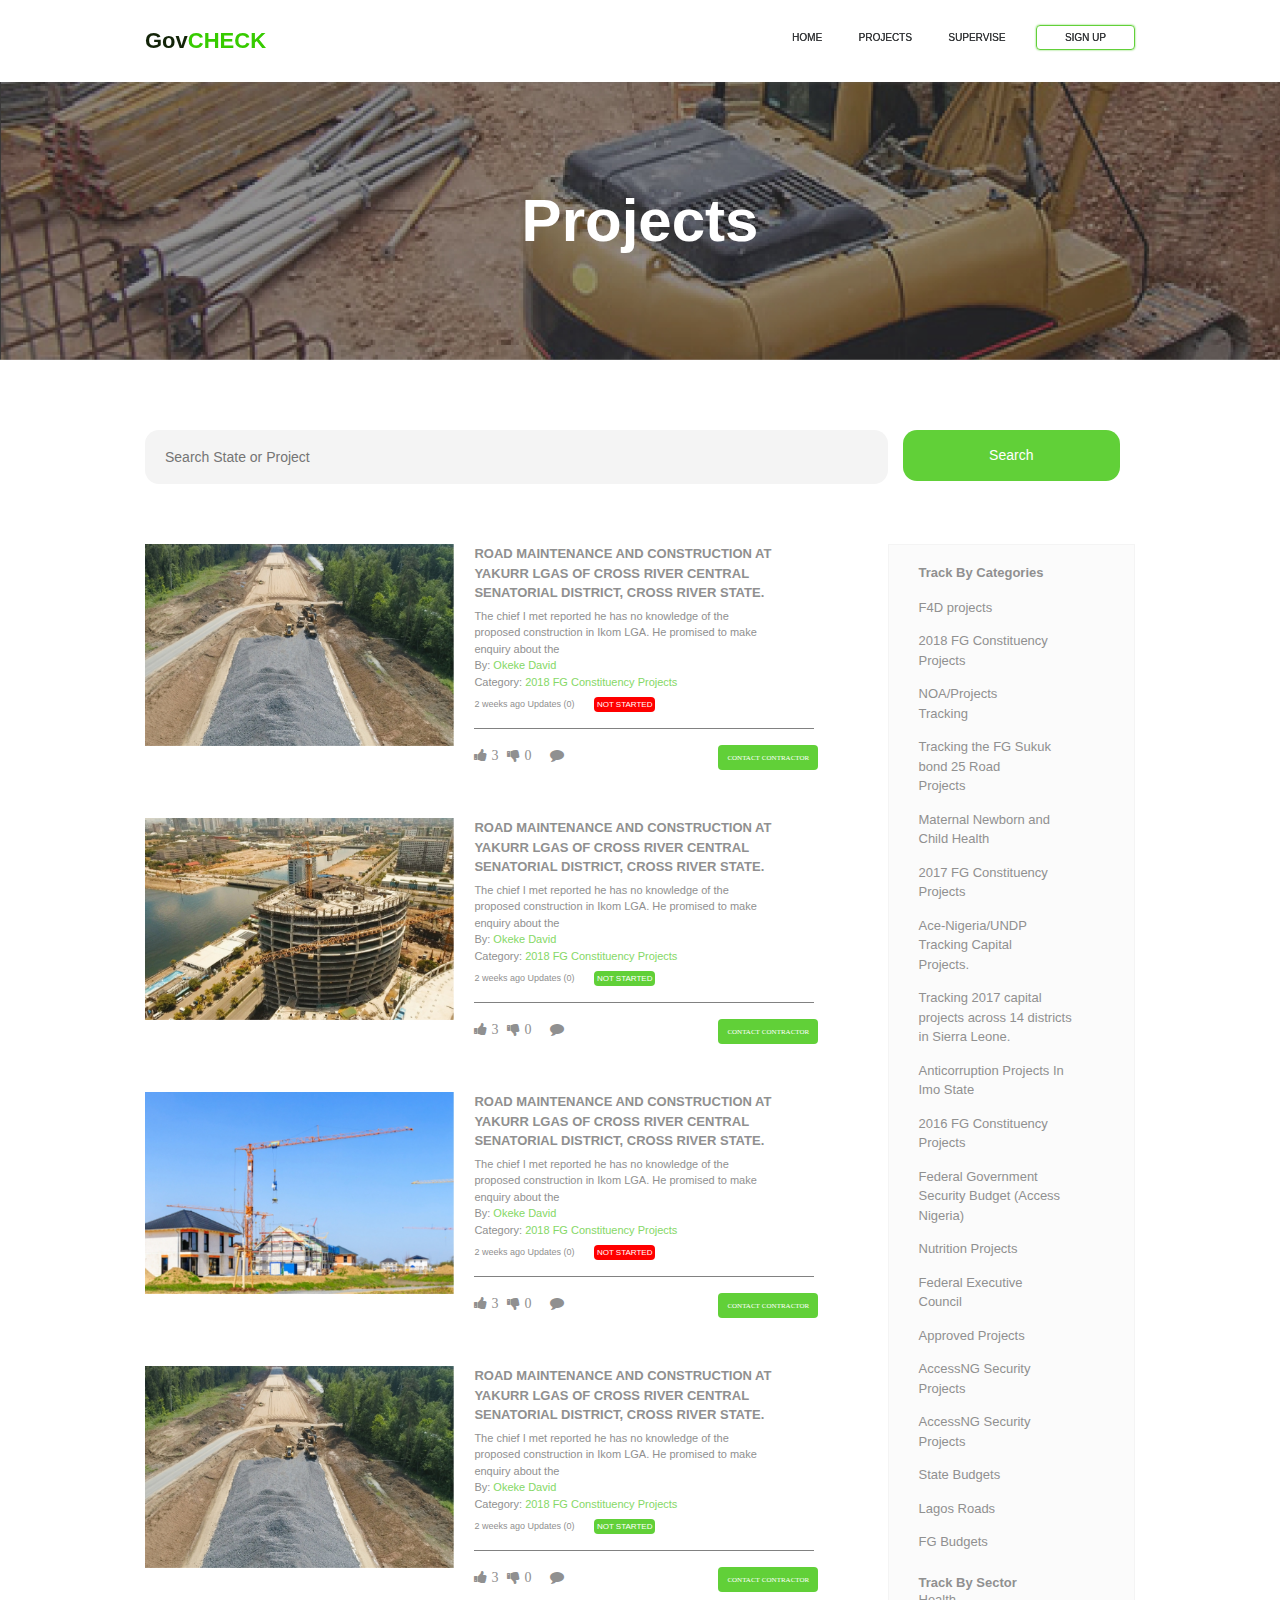
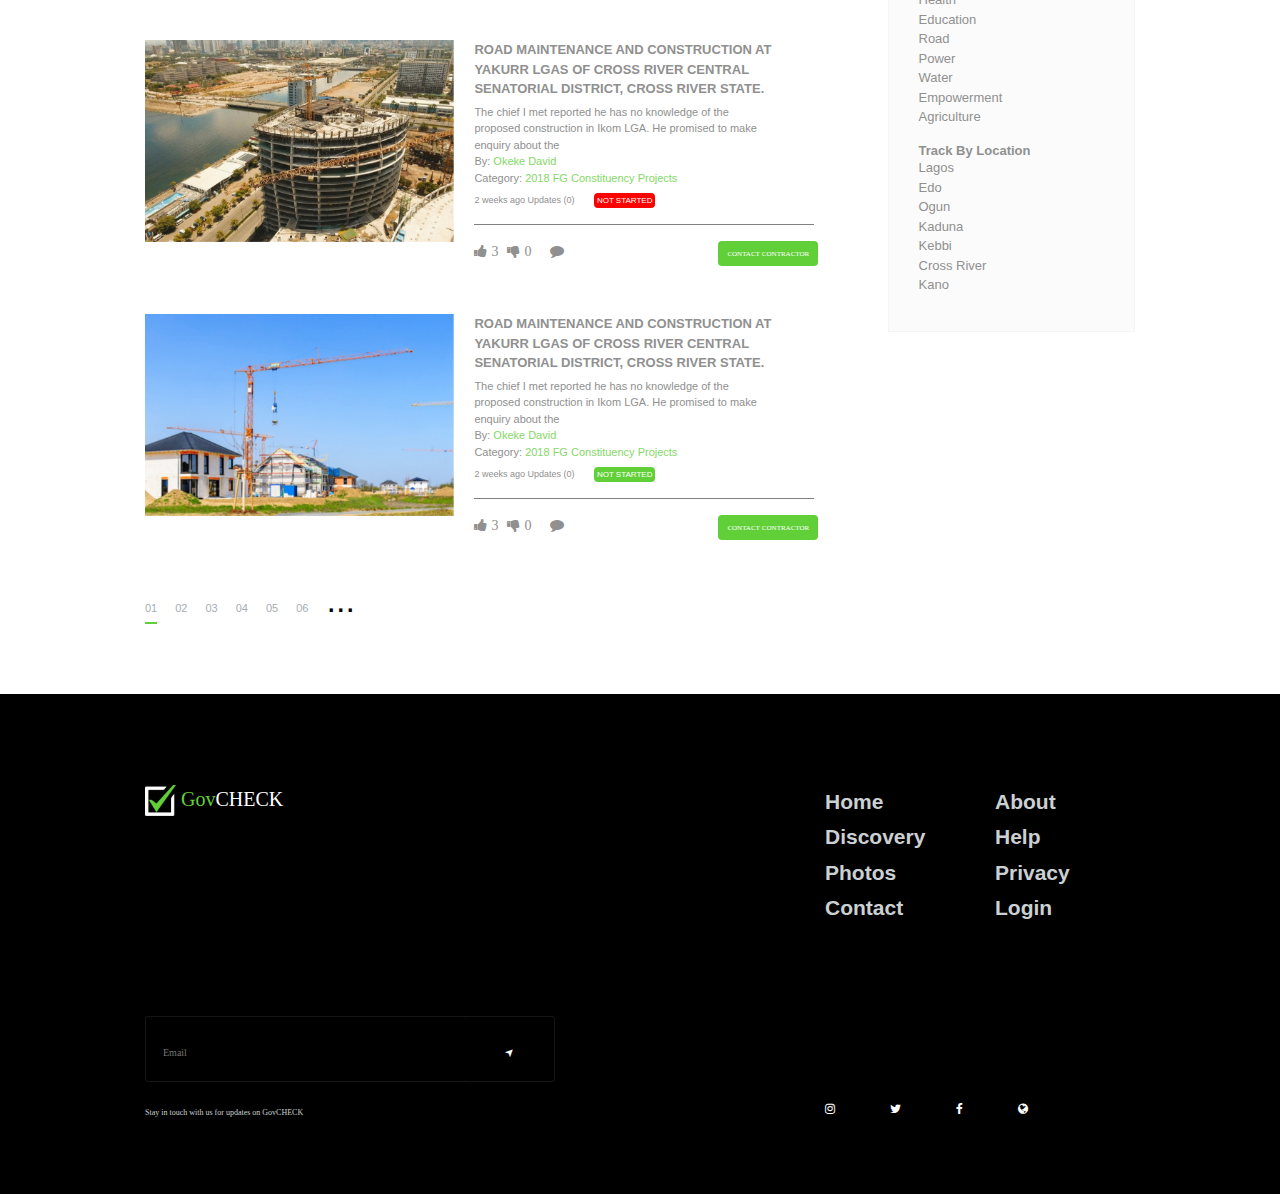
==== project.html @ aa66853d "project_page" ====
<!DOCTYPE html>
<html lang="en">
    <head>
        <meta charset="UTF-8">
        <meta name="viewport" content="width=device-width, initial-scale=1.0">
        <meta http-eqvi="X-UA-Compatible" content="ie-edge">
        <title>GovCheck</title>

        <!-- LINKS -->
        <link rel="stylesheet" href="libraries/css/bootstrap.min.css">
        <script rel="stylesheet" src="libraries/js/bootstrap.min.js "></script>
        <script rel="stylesheet" src="libraries/js/bootstrap.bundle.min.js"></script>
        <script rel="stylesheet" src="libraries/jquery-3.4.1.min.js"></script>
        <script rel="stylesheet" src="libraries/jquery-ui.min.js"></script>
        <!-- // -->

        <!-- CUSTOM LINKS -->
        <link rel="stylesheet" href="css/main.css" type="text/css" >
        <link rel="stylesheet" href="css/project.css" type="text/css" >
        <script rel="stylesheet" src="js/main.js" type="text/javascript"></script>
        <!-- // -->

        <!-- FONT AWESOME -->
        <link rel="stylesheet" href="https://stackpath.bootstrapcdn.com/font-awesome/4.7.0/css/font-awesome.min.css">
        <!-- // -->
    </head>
    <body>
        <!-- nav bar -->
        <div class="navigation_bar">
            <div class="brand_name p_brand_name">Gov<span class="brandname_span">CHECK</span></a></div>

            <!-- mobile close/open bar -->
            <div class="menu-bar">
                <span class="bar1"></span>
                <span class="bar2"></span>
                <span class="bar3"></span>
            </div>
            <div class="close-bar">
                <span style="font-weight: 100;">&times;</span>
            </div>
            <!--end mobile close/open bar -->

            <div class="navigation_links _openMobileLink">
                <a href="index.html" class="home">Home</a>
                <a href="project.html">Projects</a>
                <a href="#">Supervise</a>
                <a href="#" id="project_sign_up">Sign up</a>
            </div>
        </div>
        <!-- end nav bar -->

        <!-- project jumbotron -->
        <div class="project_jumbotron">
            <div class="project_header_banner">
                <h1 class="project_heading">Projects</h1>
            </div>
        </div>
        <!-- end project jumbotron -->

        <!-- project main section -->
        <div class="project_main">
            <div class="row m-0">
                <div class="col-12 md m-0 p-0">
                    <div class="search_form">
                        <form class="row m-0" action="#" method="POST">
                            <div class="col-9 p-0">
                                <input class="pm_input" type="text" name="search" placeholder="Search State or Project">
                            </div>
                            <div class="col-3">
                                <button class="pm_button" type="submit" name="submit">Search</button>
                            </div>
                        </form>
                    </div>
                </div>
            </div>

            <!-- project sections -->
            <div class="row m-0">
                <div class="col-xl-9 m-0 p-0">
                    <div class="detail_container">
                        <div class="row m-0">
                            <div class="col-xl-5 col-md-5 m-0 p-0 img_container">
                                <img class="pdc_image" src="images/d_image_1.jpg" alt="project_image">
                            </div>
                            <div class="col-xl-7 col-md-7 img_details">
                                <p class="pd_heading">ROAD MAINTENANCE AND CONSTRUCTION AT YAKURR LGAS OF CROSS RIVER CENTRAL SENATORIAL DISTRICT, CROSS RIVER STATE.</p>
                                <p class="pd_small mb-0">The chief I met reported he has no knowledge of the proposed construction in Ikom LGA. He promised to make enquiry about the</p>
                                <p class="pd_small mb-0">By: <span style="color: #85D866;">Okeke David</span></p>
                                <p class="pd_small mb-0">Category: <span style="color: #85D866;">2018 FG Constituency Projects</span></p>
                                <small class="pd_smaller m-0">2 weeks ago Updates (0)</small>
                                <span class="pd_button pd_button_red pd_smaller">NOT STARTED</span>
                                <div class="pd_cal">
                                    <hr class="pd_cal_line"/>
                                    <span class="fa fa-thumbs-up pd_smaller"> 3</sapn>
                                    <span class="fa fa-thumbs-down pd_smaller"> 0</span>
                                    <span class="fa fa-comment pd_smaller"></span>
                                    <button class="pd_cal_button">CONTACT CONTRACTOR</button>
                                </div>
                            </div>
                        </div>

                       <div class="row m-0 mt-5">
                            <div class="col-xl-5 col-md-5 m-0 p-0 img_container">
                                <img class="pdc_image" src="images/d_image_2.jpg" alt="project_image">
                            </div>
                            <div class="col-xl-7 col-md-7 img_details">
                                <p class="pd_heading">ROAD MAINTENANCE AND CONSTRUCTION AT YAKURR LGAS OF CROSS RIVER CENTRAL SENATORIAL DISTRICT, CROSS RIVER STATE.</p>
                                <p class="pd_small mb-0">The chief I met reported he has no knowledge of the proposed construction in Ikom LGA. He promised to make enquiry about the</p>
                                <p class="pd_small mb-0">By: <span style="color: #85D866;">Okeke David</span></p>
                                <p class="pd_small mb-0">Category: <span style="color: #85D866;">2018 FG Constituency Projects</span></p>
                                <small class="pd_smaller m-0">2 weeks ago Updates (0)</small>
                                <span class="pd_button pd_button_green pd_smaller">NOT STARTED</span>
                                <div class="pd_cal">
                                    <hr class="pd_cal_line"/>
                                    <span class="fa fa-thumbs-up pd_smaller"> 3</sapn>
                                    <span class="fa fa-thumbs-down pd_smaller"> 0</span>
                                    <span class="fa fa-comment pd_smaller"></span>
                                    <button class="pd_cal_button">CONTACT CONTRACTOR</button>
                                </div>
                            </div>
                        </div>

                        <div class="row m-0 mt-5">
                            <div class="col-xl-5 col-md-5 m-0 p-0 img_container">
                                <img class="pdc_image" src="images/d_image_3.jpg" alt="project_image">
                            </div>
                            <div class="col-xl-7 col-md-7 img_details">
                                <p class="pd_heading">ROAD MAINTENANCE AND CONSTRUCTION AT YAKURR LGAS OF CROSS RIVER CENTRAL SENATORIAL DISTRICT, CROSS RIVER STATE.</p>
                                <p class="pd_small mb-0">The chief I met reported he has no knowledge of the proposed construction in Ikom LGA. He promised to make enquiry about the</p>
                                <p class="pd_small mb-0">By: <span style="color: #85D866;">Okeke David</span></p>
                                <p class="pd_small mb-0">Category: <span style="color: #85D866;">2018 FG Constituency Projects</span></p>
                                <small class="pd_smaller m-0">2 weeks ago Updates (0)</small>
                                <span class="pd_button pd_button_red pd_smaller">NOT STARTED</span>
                                <div class="pd_cal">
                                    <hr class="pd_cal_line"/>
                                    <span class="fa fa-thumbs-up pd_smaller"> 3</sapn>
                                    <span class="fa fa-thumbs-down pd_smaller"> 0</span>
                                    <span class="fa fa-comment pd_smaller"></span>
                                    <button class="pd_cal_button">CONTACT CONTRACTOR</button>
                                </div>
                            </div>
                        </div>

                          <div class="row m-0 mt-5">
                            <div class="col-xl-5 col-md-5 m-0 p-0 img_container">
                                <img class="pdc_image" src="images/d_image_1.jpg" alt="project_image">
                            </div>
                            <div class="col-xl-7 col-md-7 img_details">
                                <p class="pd_heading">ROAD MAINTENANCE AND CONSTRUCTION AT YAKURR LGAS OF CROSS RIVER CENTRAL SENATORIAL DISTRICT, CROSS RIVER STATE.</p>
                                <p class="pd_small mb-0">The chief I met reported he has no knowledge of the proposed construction in Ikom LGA. He promised to make enquiry about the</p>
                                <p class="pd_small mb-0">By: <span style="color: #85D866;">Okeke David</span></p>
                                <p class="pd_small mb-0">Category: <span style="color: #85D866;">2018 FG Constituency Projects</span></p>
                                <small class="pd_smaller m-0">2 weeks ago Updates (0)</small>
                                <span class="pd_button pd_button_green pd_smaller">NOT STARTED</span>
                                <div class="pd_cal">
                                    <hr class="pd_cal_line"/>
                                    <span class="fa fa-thumbs-up pd_smaller"> 3</sapn>
                                    <span class="fa fa-thumbs-down pd_smaller"> 0</span>
                                    <span class="fa fa-comment pd_smaller"></span>
                                    <button class="pd_cal_button">CONTACT CONTRACTOR</button>
                                </div>
                            </div>
                        </div>

                        <div class="row m-0 mt-5">
                            <div class="col-xl-5 col-md-5 m-0 p-0 img_container">
                                <img class="pdc_image" src="images/d_image_2.jpg" alt="project_image">
                            </div>
                            <div class="col-xl-7 col-md-7 img_details">
                                <p class="pd_heading">ROAD MAINTENANCE AND CONSTRUCTION AT YAKURR LGAS OF CROSS RIVER CENTRAL SENATORIAL DISTRICT, CROSS RIVER STATE.</p>
                                <p class="pd_small mb-0">The chief I met reported he has no knowledge of the proposed construction in Ikom LGA. He promised to make enquiry about the</p>
                                <p class="pd_small mb-0">By: <span style="color: #85D866;">Okeke David</span></p>
                                <p class="pd_small mb-0">Category: <span style="color: #85D866;">2018 FG Constituency Projects</span></p>
                                <small class="pd_smaller m-0">2 weeks ago Updates (0)</small>
                                <span class="pd_button pd_button_red pd_smaller">NOT STARTED</span>
                                <div class="pd_cal">
                                    <hr class="pd_cal_line"/>
                                    <span class="fa fa-thumbs-up pd_smaller"> 3</sapn>
                                    <span class="fa fa-thumbs-down pd_smaller"> 0</span>
                                    <span class="fa fa-comment pd_smaller"></span>
                                    <button class="pd_cal_button">CONTACT CONTRACTOR</button>
                                </div>
                            </div>
                        </div>
                        
                        <div class="row m-0 mt-5">
                            <div class="col-xl-5 col-md-5 m-0 p-0 img_container">
                                <img class="pdc_image" src="images/d_image_3.jpg" alt="project_image">
                            </div>
                            <div class="col-xl-7 col-md-7 img_details">
                                <p class="pd_heading">ROAD MAINTENANCE AND CONSTRUCTION AT YAKURR LGAS OF CROSS RIVER CENTRAL SENATORIAL DISTRICT, CROSS RIVER STATE.</p>
                                <p class="pd_small mb-0">The chief I met reported he has no knowledge of the proposed construction in Ikom LGA. He promised to make enquiry about the</p>
                                <p class="pd_small mb-0">By: <span style="color: #85D866;">Okeke David</span></p>
                                <p class="pd_small mb-0">Category: <span style="color: #85D866;">2018 FG Constituency Projects</span></p>
                                <small class="pd_smaller m-0">2 weeks ago Updates (0)</small>
                                <span class="pd_button pd_button_green pd_smaller">NOT STARTED</span>
                                <div class="pd_cal">
                                    <hr class="pd_cal_line"/>
                                    <span class="fa fa-thumbs-up pd_smaller"> 3</sapn>
                                    <span class="fa fa-thumbs-down pd_smaller"> 0</span>
                                    <span class="fa fa-comment pd_smaller"></span>
                                    <button class="pd_cal_button">CONTACT CONTRACTOR</button>
                                </div>
                             </div>
                        </div>
                    </div>
                </div>
                <div class="col-xl-3 m-0 p-0">
                    <div class="search_categories">
                        <ul class="list_categories_1"><h4>Track By Categories</h4>
                            <li class="list_items"><a href="#" class="list_items">F4D projects</a></li>
                            <li class="list_items"><a href="#" class="list_items">2018 FG Constituency Projects</a></li>
                            <li class="list_items"><a href="#" class="list_items">NOA/Projects Tracking</a></li>
                            <li class="list_items"><a href="#" class="list_items">Tracking the FG Sukuk bond 25 Road Projects</a></li>
                            <li class="list_items"><a href="#" class="list_items">Maternal Newborn and Child Health</a></li>
                            <li class="list_items"><a href="#" class="list_items">2017 FG Constituency Projects</a></li>
                            <li class="list_items"><a href="#" class="list_items">Ace-Nigeria/UNDP Tracking Capital Projects.</a></li>
                            <li class="list_items"><a href="#" class="list_items">Tracking 2017 capital projects across 14 districts in Sierra Leone.</a></li>
                            <li class="list_items"><a href="#" class="list_items">Anticorruption Projects In Imo State</a></li>
                            <li class="list_items"><a href="#" class="list_items">2016 FG Constituency Projects</a></li>
                            <li class="list_items"><a href="#" class="list_items">Federal Government Security Budget (Access Nigeria)</a></li>
                            <li class="list_items"><a href="#" class="list_items">Nutrition Projects</a></li>
                            <li class="list_items"><a href="#" class="list_items">Federal Executive Council</a></li>
                            <li class="list_items"><a href="#" class="list_items">Approved Projects</a></li>
                            <li class="list_items"><a href="#" class="list_items">AccessNG Security Projects</a></li>
                            <li class="list_items"><a href="#" class="list_items">AccessNG Security Projects</a></li>
                            <li class="list_items"><a href="#" class="list_items">State Budgets</a></li>
                            <li class="list_items"><a href="#" class="list_items">Lagos Roads</a></li>
                            <li class="list_items"><a href="#" class="list_items">FG Budgets</a></li>
                        </ul>
                        <ul class="list_categories_2">
                            <h4>Track By Sector</h4>
                            <li class="list_items mt-0 py-0"><a href="#" class="list_items">Health</a></li>
                            <li class="list_items mt-0 py-0"><a href="#" class="list_items">Education</a></li>
                            <li class="list_items mt-0 py-0"><a href="#" class="list_items">Road</a></li>
                            <li class="list_items mt-0 py-0"><a href="#" class="list_items">Power</a></li>
                            <li class="list_items mt-0 py-0"><a href="#" class="list_items">Water</a></li>
                            <li class="list_items mt-0 py-0"><a href="#" class="list_items">Empowerment</a></li>
                            <li class="list_items mt-0 py-0"><a href="#" class="list_items">Agriculture</a></li>
                        </ul>
                        <ul class="list_categories_3">
                            <h4>Track By Location</h4>
                            <li class="list_items mt-0 py-0"><a href="#" class="list_items">Lagos</a></li>
                            <li class="list_items mt-0 py-0"><a href="#" class="list_items">Edo</a></li>
                            <li class="list_items mt-0 py-0"><a href="#" class="list_items">Ogun</a></li>
                            <li class="list_items mt-0 py-0"><a href="#" class="list_items">Kaduna</a></li>
                            <li class="list_items mt-0 py-0"><a href="#" class="list_items">Kebbi</a></li>
                            <li class="list_items mt-0 py-0"><a href="#" class="list_items">Cross River</a></li>
                            <li class="list_items mt-0 py-0"><a href="#" class="list_items">Kano</a></li>
                        </ul>
                    </div>
                </div>
                <!-- pagination  -->
                <div class="col-12 m-0 p-0">
                    <div class="pagination">
                        <a href="#" class="p_active">01</a>
                        <a href="#">02</a>
                        <a href="#">03</a>
                        <a href="#">04</a>
                        <a href="#">05</a>
                        <a href="#">06</a>
                        <a href="#" class="p_view_more">...</a>
                    </div>
                </div>
                <!-- end pagination -->
            </div>
            <!-- end project sections -->
        </div>
        <!-- end project main section -->

        <!-- footer -->
        <div class="footer">
                <div class="row">
                    <div class="col-12 col-md-8">
                        <div class="footer_left">
                            <div class="footer_brandname">
                                 <img class="footer_logo" src="images/footer_logo.png" alt="footer_logo"> Gov<span class="footer_logo_span">CHECK</span></a>
                            </div>
                            <div class="email">
                                <form action="#" method="POST">
                                    <input class="home" type="email" placeholder="Email">
                                    <button class="submit desktop_button" name="submit"><span class="rotate">&#10148;</span></button>
                                    <p>Stay in touch with us for updates on GovCHECK</p>
                                </form>
                            </div>
                        </div>
                    </div>
                    <div class="col-12 col-md-4">
                        <div class="row footer_links">
                            <div class="col-6 fl_ml">
                                <a href="#">Home</a>
                                <a href="#">Discovery</a>
                                <a href="#">Photos</a>
                                <a href="#">Contact</a>
                            </div>
                            <div class="col-6">
                                <a href="#">About</a>
                                <a href="#">Help</a>
                                <a href="#">Privacy</a>
                                <a href="#">Login</a>
                            </div>
                        </div>
                        <div class="footer_social_links">
                            <a href="#" class="fa fa-instagram"></a>
                            <a href="#" class="fa fa-twitter"></a>
                            <a href="#" class="fa fa-facebook"></span>
                            <a href="#" class="fa fa-globe"></a>
                        </div>
                    </div>
                </div>
            </div>
            <!-- end footer -->
    
            <!-- footer mobile -->
            <div class="footer_mobile">
                <div class="footer_mobile_brandname">
                    Gov<span class="footer_mobile_logo_span">CHECK</span></a>
                </div>
                <div class="footer_mobile_links">
                    <a href="#">About</a>
                    <a href="#">Projects</a>
                    <a href="#">Privacy</a>
                    <a href="#">Help</a>
                    <a href="#">Contact</a>
                </div>
    
                <!-- email -->
                <div class="mobile_email">
                    <form action="#" method="POST">
                        <input type="email"placeholder="Email Address" class="input_mobile">
                        <button class="submit button_mobile" class=""><span class="rotate">&#10148;</span></button>
                         <p class="p_mobile">Stay in touch with us for updateson GovCHECK</p>
                     </form>
                </div>
                <!-- // -->
                <!-- social links -->
                <div class="footer_mobile_social_links">
                    <a href="#" class="fa fa-instagram fa_mobile"></a>
                    <a href="#" class="fa fa-twitter fa_mobile"></a>
                    <a href="#" class="fa fa-facebook fa_mobile"></span>
                    <a href="#" class="fa fa-globe fa_mobile"></a>
                </div>
                <!-- // -->
            </div>
            <!-- end footer mobile -->
        </body>
    </html>
---- css/main.css ----
/* DEFAULT STYING */
* {
    padding: 0;
    margin: 0;
    box-sizing: border-box;
}
body {font-family: Helvetica;}
a {text-decoration: none; color: black;}
a:hover{text-decoration: none; color: #132409;}
/* END DEFAULT STYLING */

/* NAVIGATION BAR */
.navigation_bar {
    background-color: white;
    position: fixed;
    height: 82px;
    width: 100%;
    padding: 24px 145px;
    box-shadow: 0px .1px 5px rgba(112, 112, 112, 0.4);
    z-index: 2;
}
.gov_logo {width: 31px; margin-top: -10px;}
.brand_name { 
    display: inline; 
    font-size: 25px;
    color: #132409;
    
    font-family: 'Avenir';
}
.brandname_span {color: #37CB00;}
.navigation_links {float: right;}
.navigation_links a {
    font-size: 10px;
    margin: 0 10px;
    padding: 6px;
    color: #343638;
    text-shadow: .2px .2px;
    text-transform: uppercase;
}
#sign_up {
    border: 1px solid #62D039;
    box-shadow: 0px 0px  2px #62D039;
    border-radius: 20px;
    padding-left: 28px;
    padding-right: 28px;
    margin-right: 0;
}
#log_in {
    border: 1px solid #62D039;
    box-shadow: 0px 0px  2px #62D039;
    border-radius: 20px;
    padding-left: 30px;
    padding-right: 30px; 
    background-color: #62D039;
    color: white;
}

/* OPEN AND CLOSE BAR */
.menu-bar {display: none;}
.close-bar {display: none;}
/* END OPEN AND CLOSE BAR */

@media screen and (max-width: 1000px){
    .navigation_bar {height: 77px; padding: 24px 25px; z-index: 2;}
    .gov_logo {margin-top: -5px; width: 25px;}
    .brand_name {font-size: 16px; z-index: 3;}
    .brandname_span {font-weight: normal;}
    .navigation_links {
        display: none;
        width: 60%;
        height: 100vh;
        background-color: #ffff;
        position: absolute;
        padding-top: 70px;
        right: 0;
        text-align: right;
    }
    .navigation_links a {
        display: block;
        font-size: 15px;
        margin: 10px 25px;
        padding: 6px;
        color: #343638;
        text-shadow: .2px .2px;
        text-transform: none;
        font-family: 'Avenir';
    }
    a.home {display: none;}
    #log_in, #sign_up {
        width: 110px; 
        text-align: center; 
        float: right; 
        margin-left: 200px; 
        margin-bottom: 15px;
    }
    #sign_up{margin-right: 25px;}
    
    /* open bar menu */
    .menu-bar {
        display: block;
        position: fixed;
        right: 25px;
        top: 17px;
        cursor: pointer;
        z-index: 2;
    }
    .menu-bar .bar1,
    .menu-bar .bar2,
    .menu-bar .bar3 {
        display: block;
        height: 2px;
        width: 32px;
        margin: 8px;
        background-color: #61D038;
        clear: right;
    }
    .menu-bar .bar2 {width: 22px; float: right; margin-top: 0;}
    /* end open bar menu */

    /* close bar */
    .close-bar {
        display: none;
        position: fixed;
        right: 25px;
        cursor: pointer;
        top: 0px;
        font-size: 50px;
        z-index: 2;
        color: #62D039;
    }
    /* end close menu bar */
}
/* END NAVIGATION BAR */

/* MAIN SECTION */
.main-section {
    background-color: gray;
    height: 35vh;
}
/* END MAIN SECTION */

/* FOOTER */
.footer_mobile {display: none;}
.footer {
    background-color:black;
    position: relative;
    height: 500px;
    padding: 90px 145px;
}
.footer_left {color: #61D038; font-family: 'Avenir'; font-size: 20px;}
.footer_brandname {margin-bottom: 200px;}
.footer_left img {width: 31px;}
.footer_logo_span {color: white;}

/* email */
input.home { 
    outline: none; 
    background-color: black;
    border-radius: 3px;
    border: 1px solid rgba(203, 208, 211, 0.1);
    padding: 17px;
    width: 50%;
    border-right: none;
    margin-right: 0px
}
input.home::placeholder {font-size: 10px;}
.desktop_button {
    outline: none;
    border-radius: 3px;
    background-color: black;
    color:white;
    border: 1px solid rgba(203, 208, 211, 0.1);
    padding: 17px 40px;
    border-left: none;
    margin-left: -10px;
}
.rotate { 
    transform: rotate(-45deg);
    display: inline-block;
    font-size: 11px;
}

form p {
    color: #CBD0D3;
    font-size: 8px;
    margin: 25px 0;
}
/* // */

/* footer links */
.footer_links a {
    color: #CBD0D3;
    display: block;
    font-family: helvetica;
    font-weight: bold;
    font-size: 21px;
    padding: 2px 0;
}
.fl_ml {margin-right: -40px;}
@media screen and (max-width: 1300px){.fl_ml {margin-right: 0px;}}
/* // */

/* social links */
.footer_social_links {width: 100%; margin-top: 174px; font-size: 12px;}
.fa {color: white; width: 20%;}
.fa:hover {color: white; text-decoration: none;}
/* // */


/* footer mobile */
@media screen and (max-width: 1000px){
    .footer {display: none;}
    .footer_mobile {
        display: block;
        background-color:black;
        position: relative;
        height: 555px;
        padding: 40px 25px;
        color:white;
    }
    .footer_mobile_brandname {font-weight: bold; font-size: 28px;}
    .footer_mobile_logo_span {color: #37CB00;}
    .footer_mobile_links {margin-top: 80px;}
    .footer_mobile_links a {
        display: block; 
        color: #CBD0D3;
        font-size: 19px;
        padding: 6px 0;
    }
    .input_mobile {
        outline: none; 
        background-color: black;
        border-radius: 7px;
        border: 1px solid rgba(203, 208, 211, 0.7);
        padding: 12px;
        width: 60%;
        border-right: none;
        margin-right: 0px;
    }
    .button_mobile {
        outline: none;
        border-radius: 7px;
        background-color: black;
        color:white;
        border: 1px solid rgba(203, 208, 211, 0.7);
        padding: 12px 15px;
        border-left: none;
        margin-left: -10px;
        margin-top: 70px;
        border-top-left-radius: 0;
        border-bottom-left-radius: 0;
    }
    .p_mobile {font-size: 10px; margin: 10px 0;}
    .input_mobile::placeholder {font-size: 12px;}

    .footer_mobile_social_links {font-size: 17px;margin-top: 22px;}
    .fa_mobile {color: white; width: 28px;}
}
/* end footer mobile */
/* END FOOTER */
---- css/project.css ----
#project_sign_up {
    border: 1px solid #62D039;
    box-shadow: 0px 0px  2px #62D039;
    border-radius: 4px;
    padding-left: 28px;
    padding-right: 28px;
    margin-right: 0;
}  
@media screen and (max-width: 1000px){
    #project_sign_up {
        text-align: center; 
        float: right; 
        width: 110px;
        margin-right: 25px;
        border-radius: 20px;
    }
}
.p_brand_name {
    font-weight: bold; 
    font-size: 22px; 
    font-family: helvetica;
}

/* PROJECT JUMBOTRON */
.project_jumbotron {
    height: 360px;
    text-align: center;
}
.project_header_banner {
    height: 360px;
    background-image: url("../images/Banner_1.jpg");
    background-repeat: no-repeat;
    background-size: cover;
}
.project_heading {
    font-family: helvetica;
    line-height: 442px;
    font-weight: bold;
    font-size: 60px;
    color: white;
}
/* END PROJECT JUMBOTRON */

/* PROJECT MAIN SECTION */
.project_main {padding: 70px 145px;}
@media screen and (max-width: 1000px){.project_main {padding: 24px 25px;} .project_heading{font-size: 45px;}}

.search_form {display: block;}
.pm_input {
    background-color:#F4F4F4;
    outline: none;
    padding: 15px 20px;
    border: none;
    border-radius: 14px;
    width: 100%;
    margin-right: 0px;
}
.pm_input::placeholder {
    font-size: 14px
}

.pm_button {
    outline: none;
    padding: 15px 0px;
    border: none;
    border-radius: 14px;
    width: 100%;
    margin-left: 0;
    background-color: #61D038;
    font-size: 14px;
    color: white;
}


/* detail section */
.img_details {padding-left: 20px;}

.detail_container {margin-top: 60px; font-family: helvetica;}
@media screen and (max-width: 1200px){.detail_container {margin-top: 20px;}}

.pdc_image {
    width: 100%;
    position: relative;
}
.pd_heading {
    font-weight: bold;
    color: #909090;
    font-size: 13px;
    padding-right: 100px;
    margin-bottom: 5px;
}
.pd_small {
    font-size: 11px;
    color: #909090;
    padding-right: 100px;
}
.pd_smaller {font-size: 9px; color: #909090; margin: 0; padding: 0;}

span.fa {
    font-size: 14px; 
    display: inline;
    margin-right: 5px;
    padding: 5px;
}
span.fa:hover {color: black;}
span.fa-thumbs-up {padding-left: 0;}
.pd_button { 
    color: white; 
    padding: 3px; 
    border-radius: 4px;
    margin-left: 15px;
    font-size: 8px;
}
.pd_button_green{background-color: #61D038;}
.pd_button_red {background-color: red;}
.pd_cal_line {background-color: #909090; margin: 14px 0; width: 340px;}
.pd_cal_button { 
    background-color: #61D038; 
    border-radius: 4px;
    padding: 9px;
    border: none;
    outline: none;
    color: white;
    font-size: 7px;
    margin-left: 140px;
}
@media screen and (max-width: 768px){
    .img_details {padding-left: 0px; padding-top: 10px;} 
    .pd_heading {padding-right: 0;} 
    .pd_small {padding-right: 0;}
    .pd_cal_line {width: 100%;}
    .pd_cal_button {float: right;}
}
/* track categories */
.search_categories { 
    margin-top: 60px;
    font-family: helvetica;
    color: #909090;
    border: 1px solid #F4F4F4;
    list-style-type: none; 
    padding: 20px 30px;
    background-color: rgba(242, 242, 242, 0.3);
}
.search_categories li {list-style-type: none;}
.list_categories_1 h4 {
    font-size: 13px; 
    margin-bottom: 10px; 
    font-weight: bold;
}
a.list_items, li.list_items {
    padding: 7px 0;
    padding-right: 29px;
    font-size: 13px;
    color: #909090;
    text-decoration: none;
    font-weight: normal;
}
.list_categories_2 h4,
.list_categories_3 h4 {
    font-size: 13px; 
    margin-bottom: 0; 
    font-weight: bold;
}
/* end track categories */
/* end details section */

/* pagination */
.pagination {
    margin-top: 60px;
}
.pagination a {
    color: #A6ADB4;
    margin-right: 18px;
    padding-bottom: 5px;
    font-size: 11px;
}
a.p_view_more {
    font-size: 34px; 
    line-height: 1px; 
    color: black; 
    border-radius: 100%;
}
.p_active {border-bottom: 2px solid #61D038;}
/* end pagination */
/* END PROJECT MAIN SECTION */
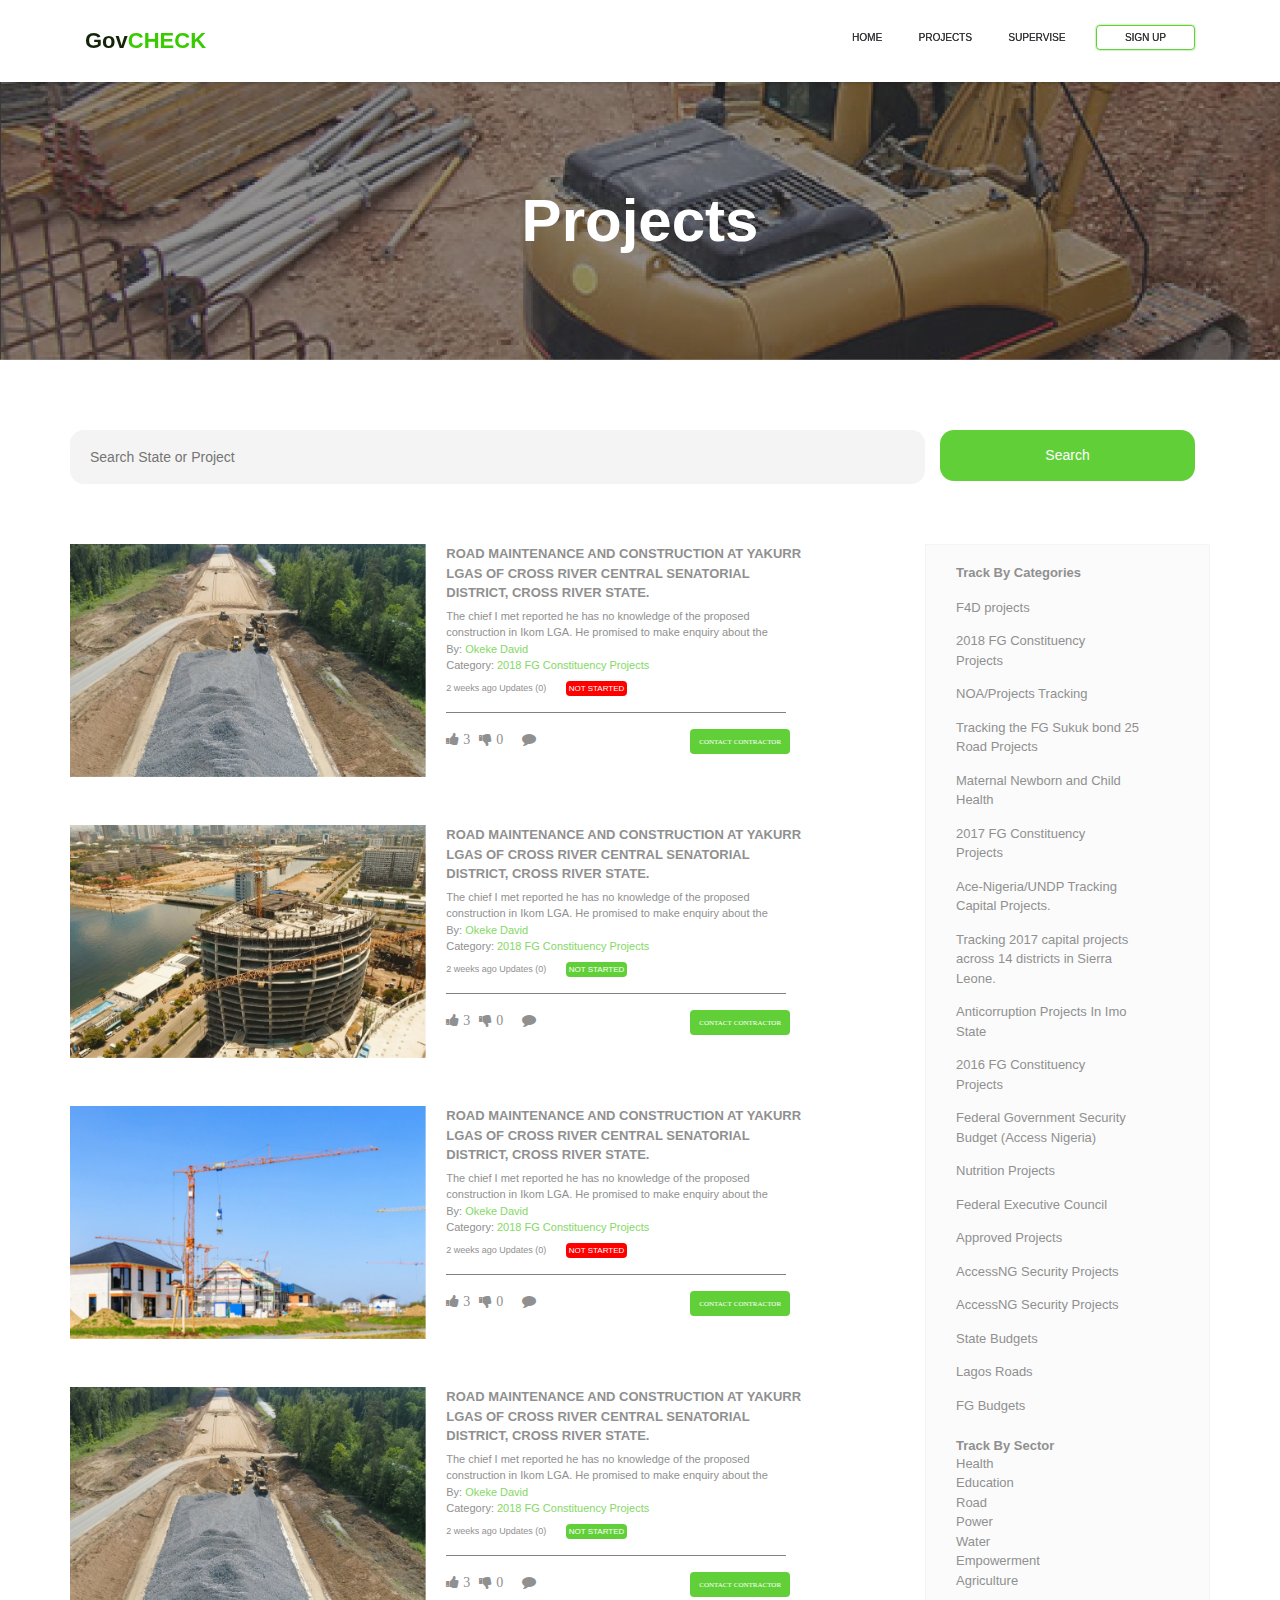
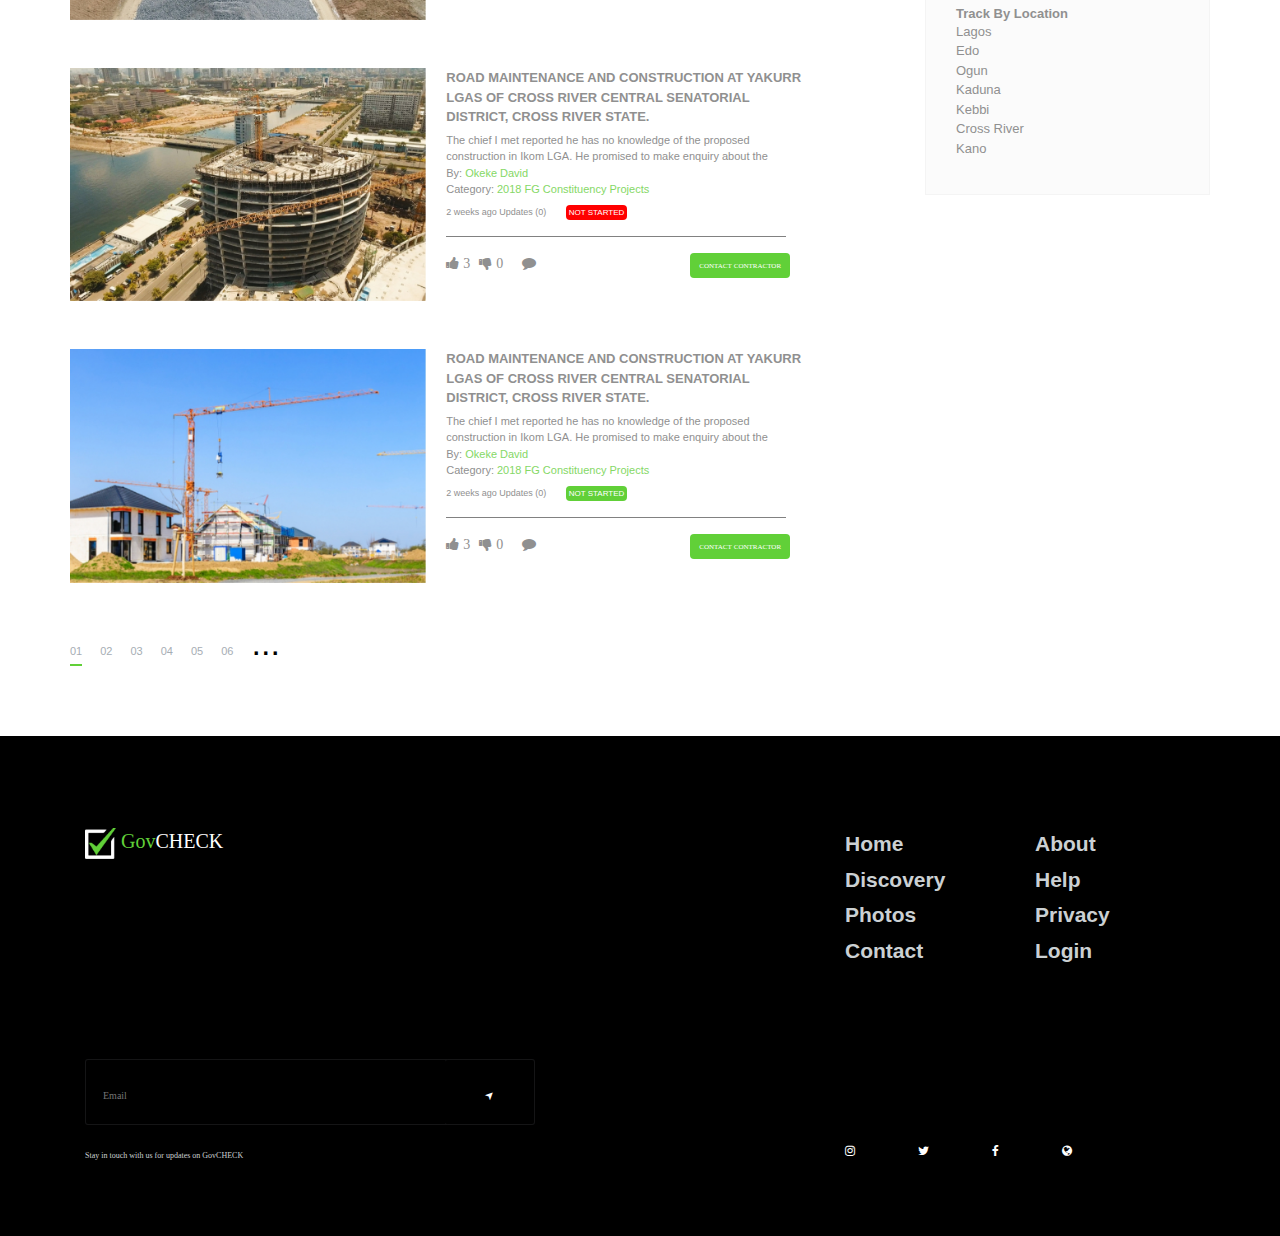
==== commit acc51244: "project page alignment" ====
--- a/project.html
+++ b/project.html
@@ -26,31 +26,35 @@
     </head>
     <body>
         <!-- nav bar -->
+        
         <div class="navigation_bar">
-            <div class="brand_name p_brand_name">Gov<span class="brandname_span">CHECK</span></a></div>
-
-            <!-- mobile close/open bar -->
-            <div class="menu-bar">
-                <span class="bar1"></span>
-                <span class="bar2"></span>
-                <span class="bar3"></span>
-            </div>
-            <div class="close-bar">
-                <span style="font-weight: 100;">&times;</span>
-            </div>
-            <!--end mobile close/open bar -->
-
-            <div class="navigation_links _openMobileLink">
-                <a href="index.html" class="home">Home</a>
-                <a href="project.html">Projects</a>
-                <a href="#">Supervise</a>
-                <a href="#" id="project_sign_up">Sign up</a>
-            </div>
+            <div class="container">
+                <div class="brand_name p_brand_name">Gov<span class="brandname_span">CHECK</span></a></div>
+
+                <!-- mobile close/open bar -->
+                <div class="menu-bar">
+                    <span class="bar1"></span>
+                    <span class="bar2"></span>
+                    <span class="bar3"></span>
+                </div>
+                <div class="close-bar">
+                    <span style="font-weight: 100;">&times;</span>
+                </div>
+                <!--end mobile close/open bar -->
+    
+                <div class="navigation_links _openMobileLink">
+                    <a href="index.html" class="home">Home</a>
+                    <a href="project.html">Projects</a>
+                    <a href="#">Supervise</a>
+                    <a href="#" id="project_sign_up">Sign up</a>
+                </div>
+            </div>
+            
         </div>
         <!-- end nav bar -->
 
         <!-- project jumbotron -->
-        <div class="project_jumbotron">
+        <div class=" project_jumbotron">
             <div class="project_header_banner">
                 <h1 class="project_heading">Projects</h1>
             </div>
@@ -58,7 +62,7 @@
         <!-- end project jumbotron -->
 
         <!-- project main section -->
-        <div class="project_main">
+        <div class="container project_main">
             <div class="row m-0">
                 <div class="col-12 md m-0 p-0">
                     <div class="search_form">
@@ -270,44 +274,47 @@
 
         <!-- footer -->
         <div class="footer">
-                <div class="row">
-                    <div class="col-12 col-md-8">
-                        <div class="footer_left">
-                            <div class="footer_brandname">
-                                 <img class="footer_logo" src="images/footer_logo.png" alt="footer_logo"> Gov<span class="footer_logo_span">CHECK</span></a>
-                            </div>
-                            <div class="email">
-                                <form action="#" method="POST">
-                                    <input class="home" type="email" placeholder="Email">
-                                    <button class="submit desktop_button" name="submit"><span class="rotate">&#10148;</span></button>
-                                    <p>Stay in touch with us for updates on GovCHECK</p>
-                                </form>
-                            </div>
-                        </div>
-                    </div>
-                    <div class="col-12 col-md-4">
-                        <div class="row footer_links">
-                            <div class="col-6 fl_ml">
-                                <a href="#">Home</a>
-                                <a href="#">Discovery</a>
-                                <a href="#">Photos</a>
-                                <a href="#">Contact</a>
-                            </div>
-                            <div class="col-6">
-                                <a href="#">About</a>
-                                <a href="#">Help</a>
-                                <a href="#">Privacy</a>
-                                <a href="#">Login</a>
-                            </div>
-                        </div>
-                        <div class="footer_social_links">
-                            <a href="#" class="fa fa-instagram"></a>
-                            <a href="#" class="fa fa-twitter"></a>
-                            <a href="#" class="fa fa-facebook"></span>
-                            <a href="#" class="fa fa-globe"></a>
-                        </div>
-                    </div>
-                </div>
+            <div class="container">
+                    <div class="row">
+                            <div class="col-12 col-md-8">
+                                <div class="footer_left">
+                                    <div class="footer_brandname">
+                                         <img class="footer_logo" src="images/footer_logo.png" alt="footer_logo"> Gov<span class="footer_logo_span">CHECK</span></a>
+                                    </div>
+                                    <div class="email">
+                                        <form action="#" method="POST">
+                                            <input class="home" type="email" placeholder="Email">
+                                            <button class="submit desktop_button" name="submit"><span class="rotate">&#10148;</span></button>
+                                            <p>Stay in touch with us for updates on GovCHECK</p>
+                                        </form>
+                                    </div>
+                                </div>
+                            </div>
+                            <div class="col-12 col-md-4">
+                                <div class="row footer_links">
+                                    <div class="col-6 fl_ml">
+                                        <a href="#">Home</a>
+                                        <a href="#">Discovery</a>
+                                        <a href="#">Photos</a>
+                                        <a href="#">Contact</a>
+                                    </div>
+                                    <div class="col-6">
+                                        <a href="#">About</a>
+                                        <a href="#">Help</a>
+                                        <a href="#">Privacy</a>
+                                        <a href="#">Login</a>
+                                    </div>
+                                </div>
+                                <div class="footer_social_links">
+                                    <a href="#" class="fa fa-instagram"></a>
+                                    <a href="#" class="fa fa-twitter"></a>
+                                    <a href="#" class="fa fa-facebook"></span>
+                                    <a href="#" class="fa fa-globe"></a>
+                                </div>
+                            </div>
+                        </div> 
+            </div>
+                
             </div>
             <!-- end footer -->
     
--- a/css/main.css
+++ b/css/main.css
@@ -11,13 +11,15 @@
 
 /* NAVIGATION BAR */
 .navigation_bar {
-    background-color: white;
     position: fixed;
     height: 82px;
     width: 100%;
-    padding: 24px 145px;
-    box-shadow: 0px .1px 5px rgba(112, 112, 112, 0.4);
-    z-index: 2;
+    padding: 24px 0px;
+    box-shadow: 0px 0.1px 5px rgba(10, 9, 9, 0.4);
+    background-color: white;
+    z-index: 99999;
+
+   
 }
 .gov_logo {width: 31px; margin-top: -10px;}
 .brand_name { 
@@ -61,7 +63,7 @@
 /* END OPEN AND CLOSE BAR */
 
 @media screen and (max-width: 1000px){
-    .navigation_bar {height: 77px; padding: 24px 25px; z-index: 2;}
+    .navigation_bar {height: 77px; padding: 24px 24px; z-index: 2;}
     .gov_logo {margin-top: -5px; width: 25px;}
     .brand_name {font-size: 16px; z-index: 3;}
     .brandname_span {font-weight: normal;}
@@ -134,8 +136,10 @@
 
 /* MAIN SECTION */
 .main-section {
-    background-color: gray;
-    height: 35vh;
+    /* background-color: gray; */
+    /* height: 35vh; */
+    position: relative;
+    top: 82px;
 }
 /* END MAIN SECTION */
 
@@ -145,7 +149,8 @@
     background-color:black;
     position: relative;
     height: 500px;
-    padding: 90px 145px;
+    padding: 90px 0;
+    bottom: 0;
 }
 .footer_left {color: #61D038; font-family: 'Avenir'; font-size: 20px;}
 .footer_brandname {margin-bottom: 200px;}
@@ -153,7 +158,7 @@
 .footer_logo_span {color: white;}
 
 /* email */
-input.home { 
+input { 
     outline: none; 
     background-color: black;
     border-radius: 3px;
@@ -163,7 +168,7 @@
     border-right: none;
     margin-right: 0px
 }
-input.home::placeholder {font-size: 10px;}
+input::placeholder {font-size: 10px;}
 .desktop_button {
     outline: none;
     border-radius: 3px;
--- a/css/project.css
+++ b/css/project.css
@@ -42,7 +42,7 @@
 /* END PROJECT JUMBOTRON */
 
 /* PROJECT MAIN SECTION */
-.project_main {padding: 70px 145px;}
+.project_main {padding: 70px 0px;}
 @media screen and (max-width: 1000px){.project_main {padding: 24px 25px;} .project_heading{font-size: 45px;}}
 
 .search_form {display: block;}
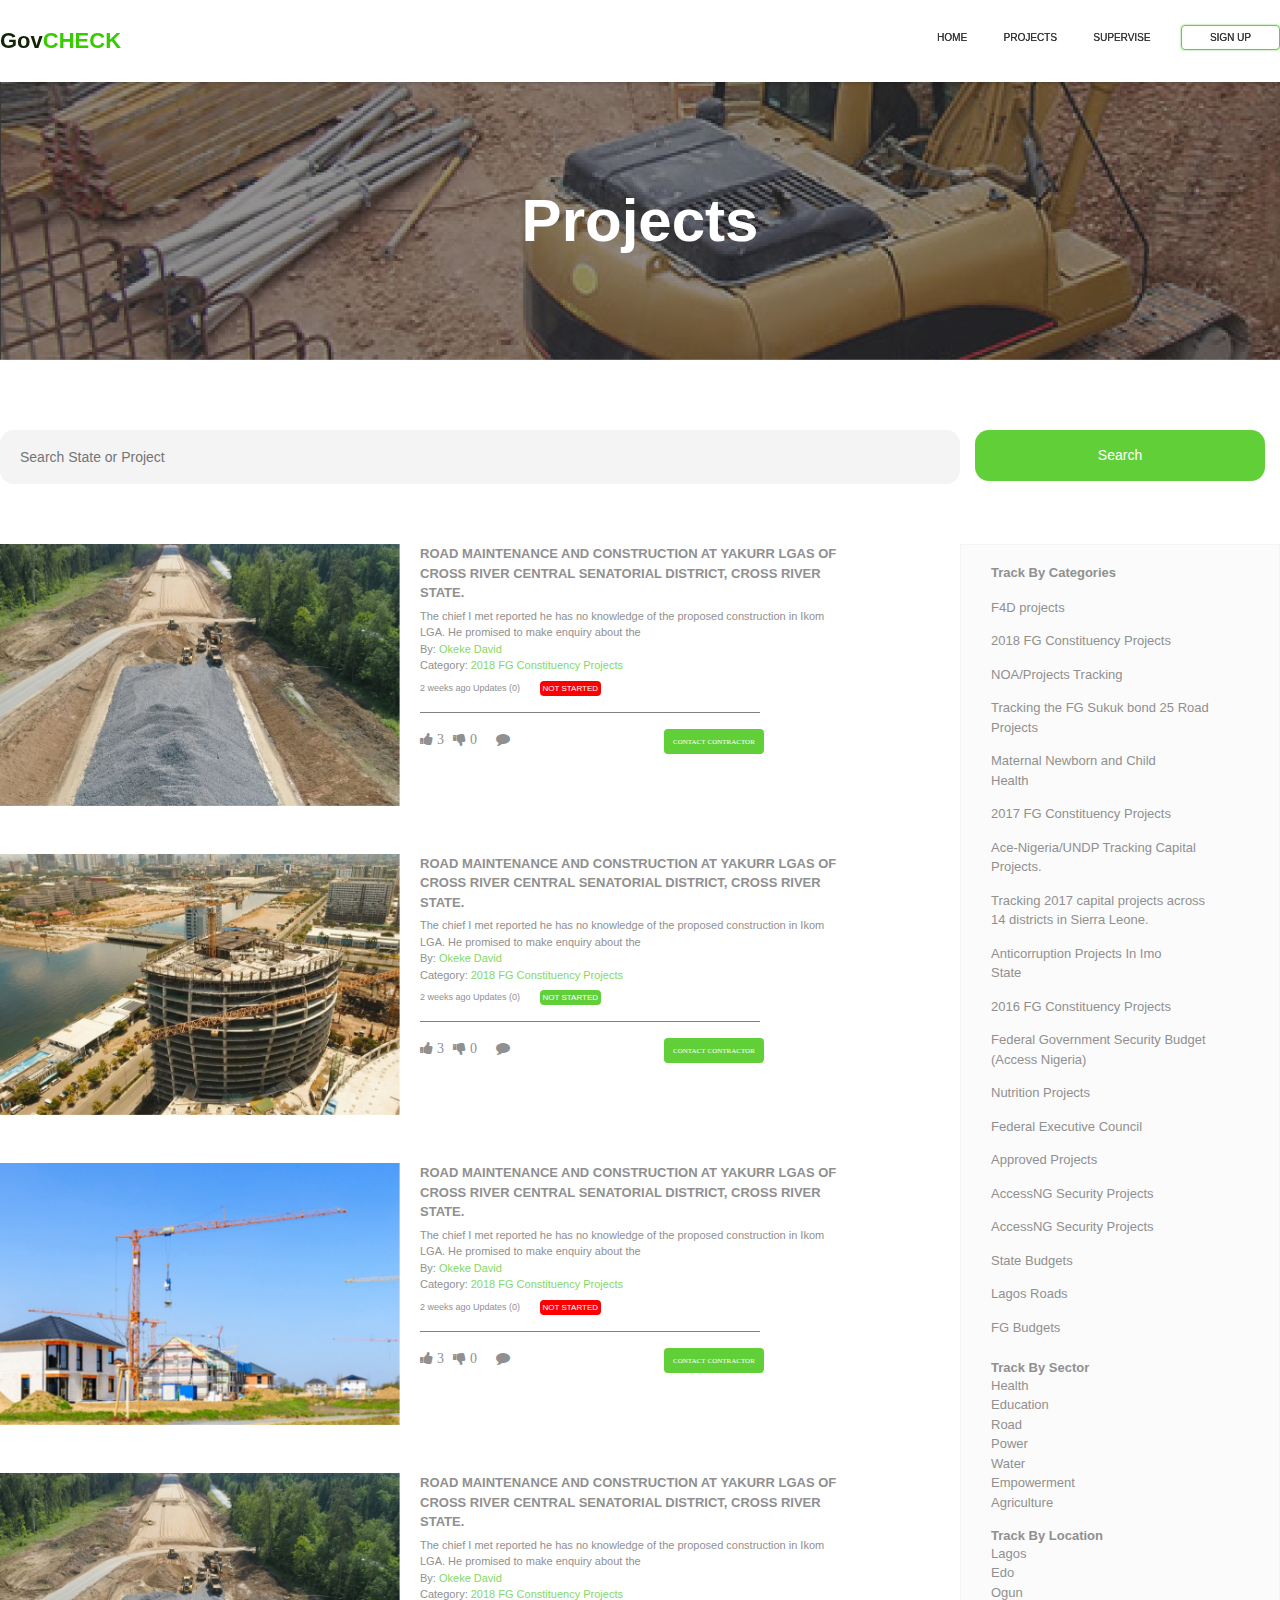
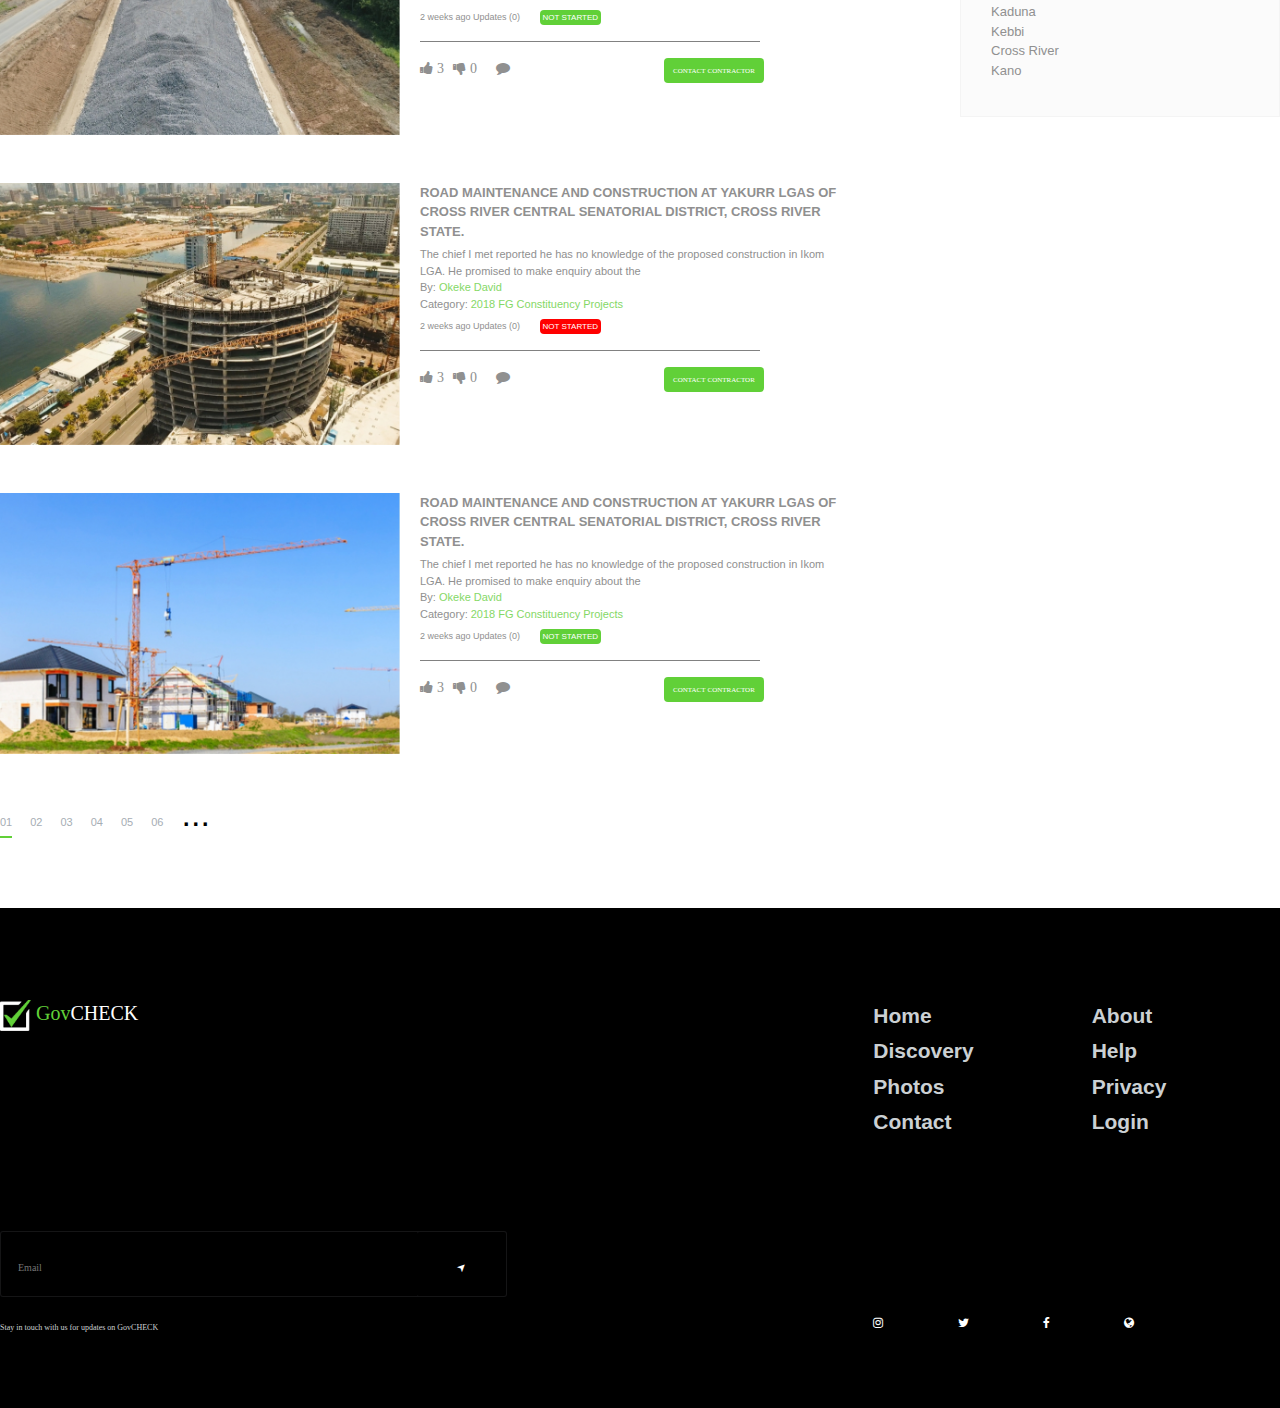
==== commit b8ad0c06: "update project searchbar for iphone" ====
--- a/project.html
+++ b/project.html
@@ -26,35 +26,31 @@
     </head>
     <body>
         <!-- nav bar -->
-        
         <div class="navigation_bar">
-            <div class="container">
-                <div class="brand_name p_brand_name">Gov<span class="brandname_span">CHECK</span></a></div>
-
-                <!-- mobile close/open bar -->
-                <div class="menu-bar">
-                    <span class="bar1"></span>
-                    <span class="bar2"></span>
-                    <span class="bar3"></span>
-                </div>
-                <div class="close-bar">
-                    <span style="font-weight: 100;">&times;</span>
-                </div>
-                <!--end mobile close/open bar -->
-    
-                <div class="navigation_links _openMobileLink">
-                    <a href="index.html" class="home">Home</a>
-                    <a href="project.html">Projects</a>
-                    <a href="#">Supervise</a>
-                    <a href="#" id="project_sign_up">Sign up</a>
-                </div>
-            </div>
-            
+            <div class="brand_name p_brand_name">Gov<span class="brandname_span">CHECK</span></a></div>
+
+            <!-- mobile close/open bar -->
+            <div class="menu-bar">
+                <span class="bar1"></span>
+                <span class="bar2"></span>
+                <span class="bar3"></span>
+            </div>
+            <div class="close-bar">
+                <span style="font-weight: 100;">&times;</span>
+            </div>
+            <!--end mobile close/open bar -->
+
+            <div class="navigation_links _openMobileLink">
+                <a href="index.html" class="home">Home</a>
+                <a href="project.html">Projects</a>
+                <a href="#">Supervise</a>
+                <a href="#" id="project_sign_up">Sign up</a>
+            </div>
         </div>
         <!-- end nav bar -->
 
         <!-- project jumbotron -->
-        <div class=" project_jumbotron">
+        <div class="project_jumbotron">
             <div class="project_header_banner">
                 <h1 class="project_heading">Projects</h1>
             </div>
@@ -62,15 +58,15 @@
         <!-- end project jumbotron -->
 
         <!-- project main section -->
-        <div class="container project_main">
+        <div class="project_main">
             <div class="row m-0">
                 <div class="col-12 md m-0 p-0">
                     <div class="search_form">
                         <form class="row m-0" action="#" method="POST">
-                            <div class="col-9 p-0">
+                            <div class="col-9 col-sm-9 p-0">
                                 <input class="pm_input" type="text" name="search" placeholder="Search State or Project">
                             </div>
-                            <div class="col-3">
+                            <div class="col-3 col-sm-3">
                                 <button class="pm_button" type="submit" name="submit">Search</button>
                             </div>
                         </form>
@@ -274,47 +270,44 @@
 
         <!-- footer -->
         <div class="footer">
-            <div class="container">
-                    <div class="row">
-                            <div class="col-12 col-md-8">
-                                <div class="footer_left">
-                                    <div class="footer_brandname">
-                                         <img class="footer_logo" src="images/footer_logo.png" alt="footer_logo"> Gov<span class="footer_logo_span">CHECK</span></a>
-                                    </div>
-                                    <div class="email">
-                                        <form action="#" method="POST">
-                                            <input class="home" type="email" placeholder="Email">
-                                            <button class="submit desktop_button" name="submit"><span class="rotate">&#10148;</span></button>
-                                            <p>Stay in touch with us for updates on GovCHECK</p>
-                                        </form>
-                                    </div>
-                                </div>
-                            </div>
-                            <div class="col-12 col-md-4">
-                                <div class="row footer_links">
-                                    <div class="col-6 fl_ml">
-                                        <a href="#">Home</a>
-                                        <a href="#">Discovery</a>
-                                        <a href="#">Photos</a>
-                                        <a href="#">Contact</a>
-                                    </div>
-                                    <div class="col-6">
-                                        <a href="#">About</a>
-                                        <a href="#">Help</a>
-                                        <a href="#">Privacy</a>
-                                        <a href="#">Login</a>
-                                    </div>
-                                </div>
-                                <div class="footer_social_links">
-                                    <a href="#" class="fa fa-instagram"></a>
-                                    <a href="#" class="fa fa-twitter"></a>
-                                    <a href="#" class="fa fa-facebook"></span>
-                                    <a href="#" class="fa fa-globe"></a>
-                                </div>
-                            </div>
-                        </div> 
-            </div>
-                
+                <div class="row">
+                    <div class="col-12 col-md-8">
+                        <div class="footer_left">
+                            <div class="footer_brandname">
+                                 <img class="footer_logo" src="images/footer_logo.png" alt="footer_logo"> Gov<span class="footer_logo_span">CHECK</span></a>
+                            </div>
+                            <div class="email">
+                                <form action="#" method="POST">
+                                    <input class="home" type="email" placeholder="Email">
+                                    <button class="submit desktop_button" name="submit"><span class="rotate">&#10148;</span></button>
+                                    <p>Stay in touch with us for updates on GovCHECK</p>
+                                </form>
+                            </div>
+                        </div>
+                    </div>
+                    <div class="col-12 col-md-4">
+                        <div class="row footer_links">
+                            <div class="col-6 fl_ml">
+                                <a href="#">Home</a>
+                                <a href="#">Discovery</a>
+                                <a href="#">Photos</a>
+                                <a href="#">Contact</a>
+                            </div>
+                            <div class="col-6">
+                                <a href="#">About</a>
+                                <a href="#">Help</a>
+                                <a href="#">Privacy</a>
+                                <a href="#">Login</a>
+                            </div>
+                        </div>
+                        <div class="footer_social_links">
+                            <a href="#" class="fa fa-instagram"></a>
+                            <a href="#" class="fa fa-twitter"></a>
+                            <a href="#" class="fa fa-facebook"></span>
+                            <a href="#" class="fa fa-globe"></a>
+                        </div>
+                    </div>
+                </div>
             </div>
             <!-- end footer -->
     
@@ -351,4 +344,4 @@
             </div>
             <!-- end footer mobile -->
         </body>
-    </html>+    </html>
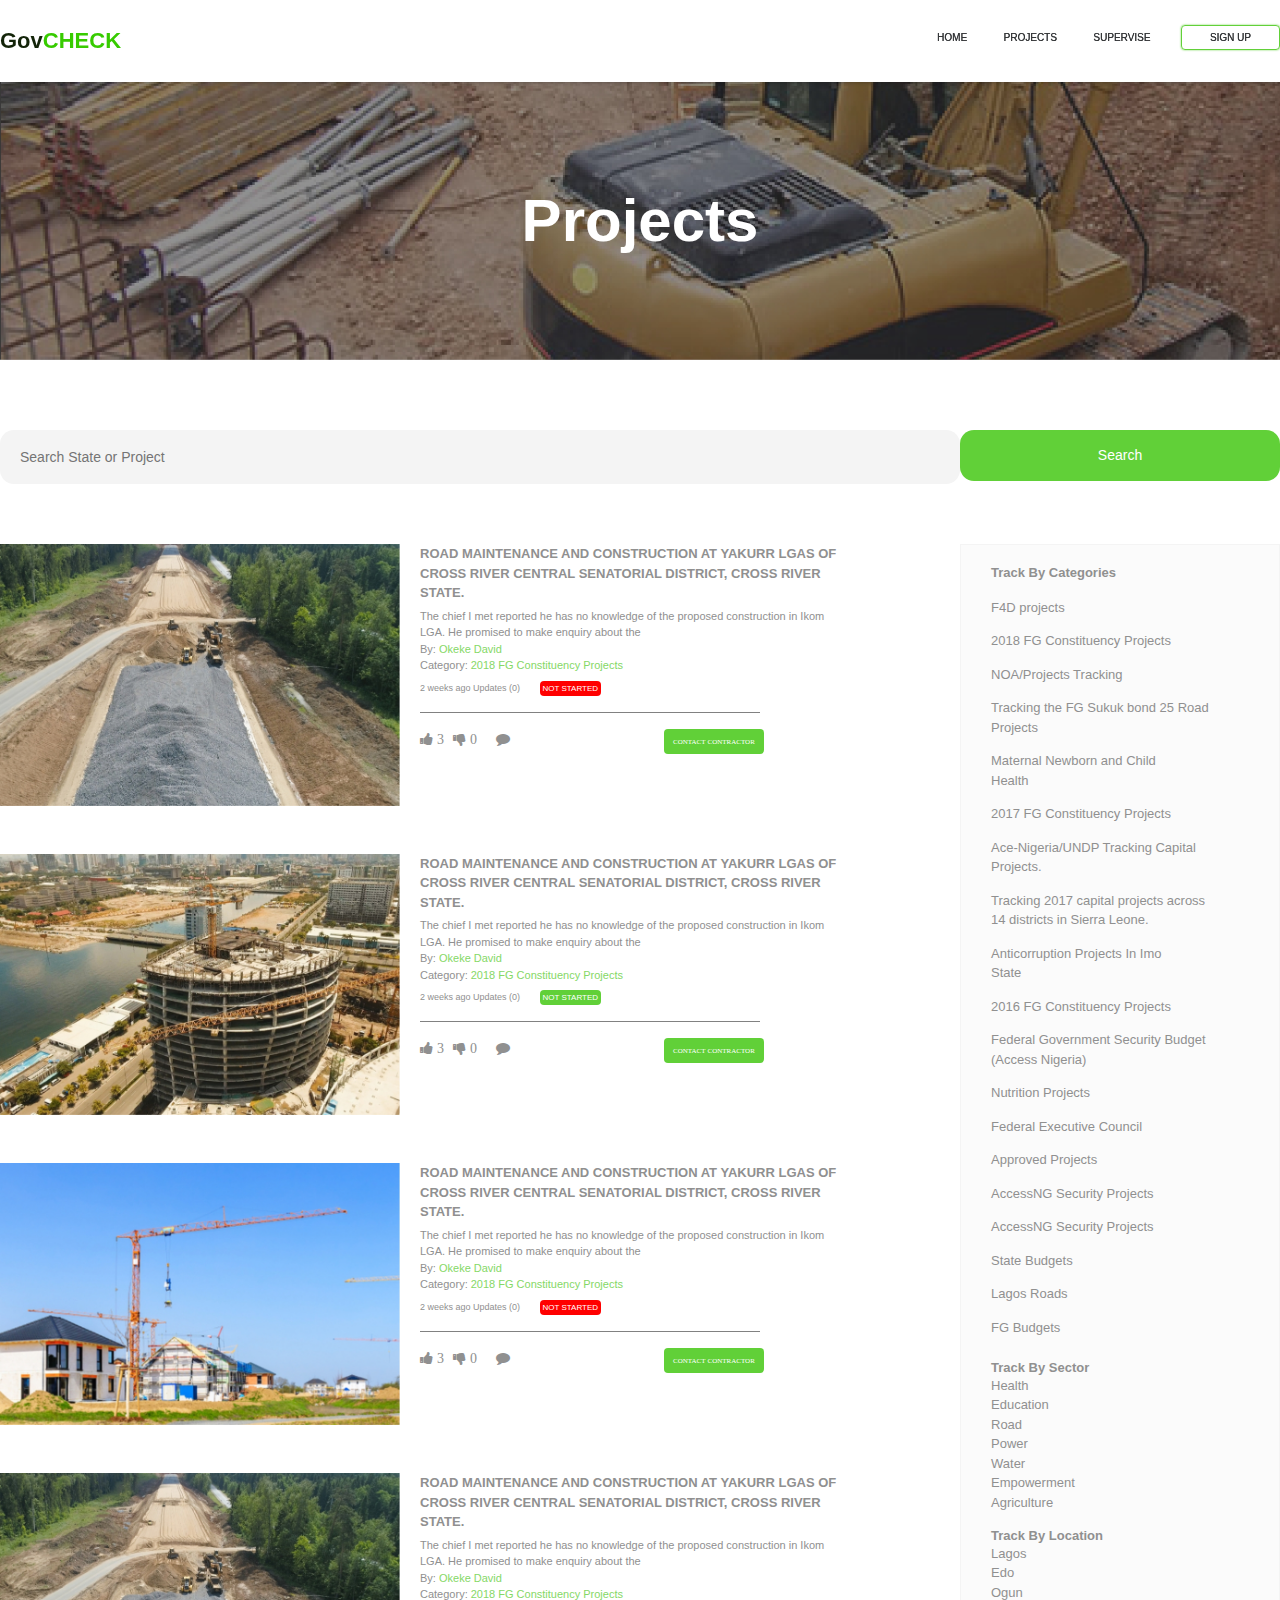
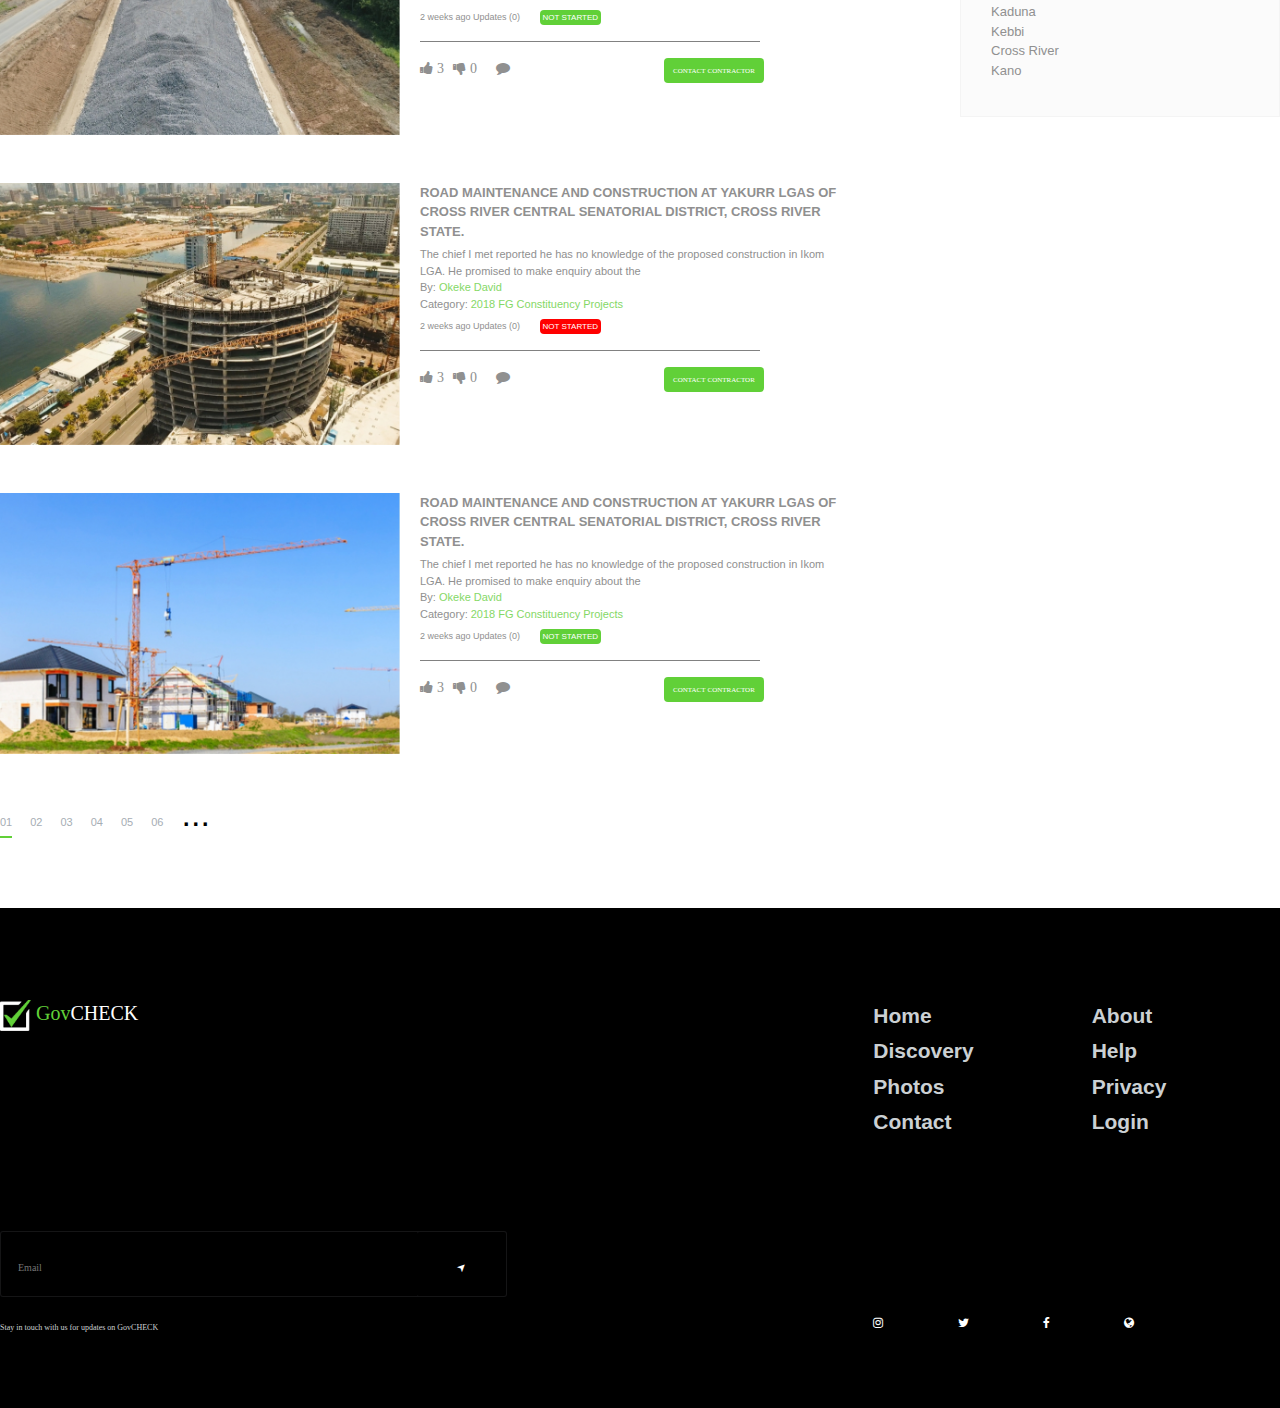
==== commit 843f2233: "new update" ====
--- a/project.html
+++ b/project.html
@@ -66,7 +66,7 @@
                             <div class="col-9 col-sm-9 p-0">
                                 <input class="pm_input" type="text" name="search" placeholder="Search State or Project">
                             </div>
-                            <div class="col-3 col-sm-3">
+                            <div class="col-3 col-sm-3 p-0">
                                 <button class="pm_button" type="submit" name="submit">Search</button>
                             </div>
                         </form>
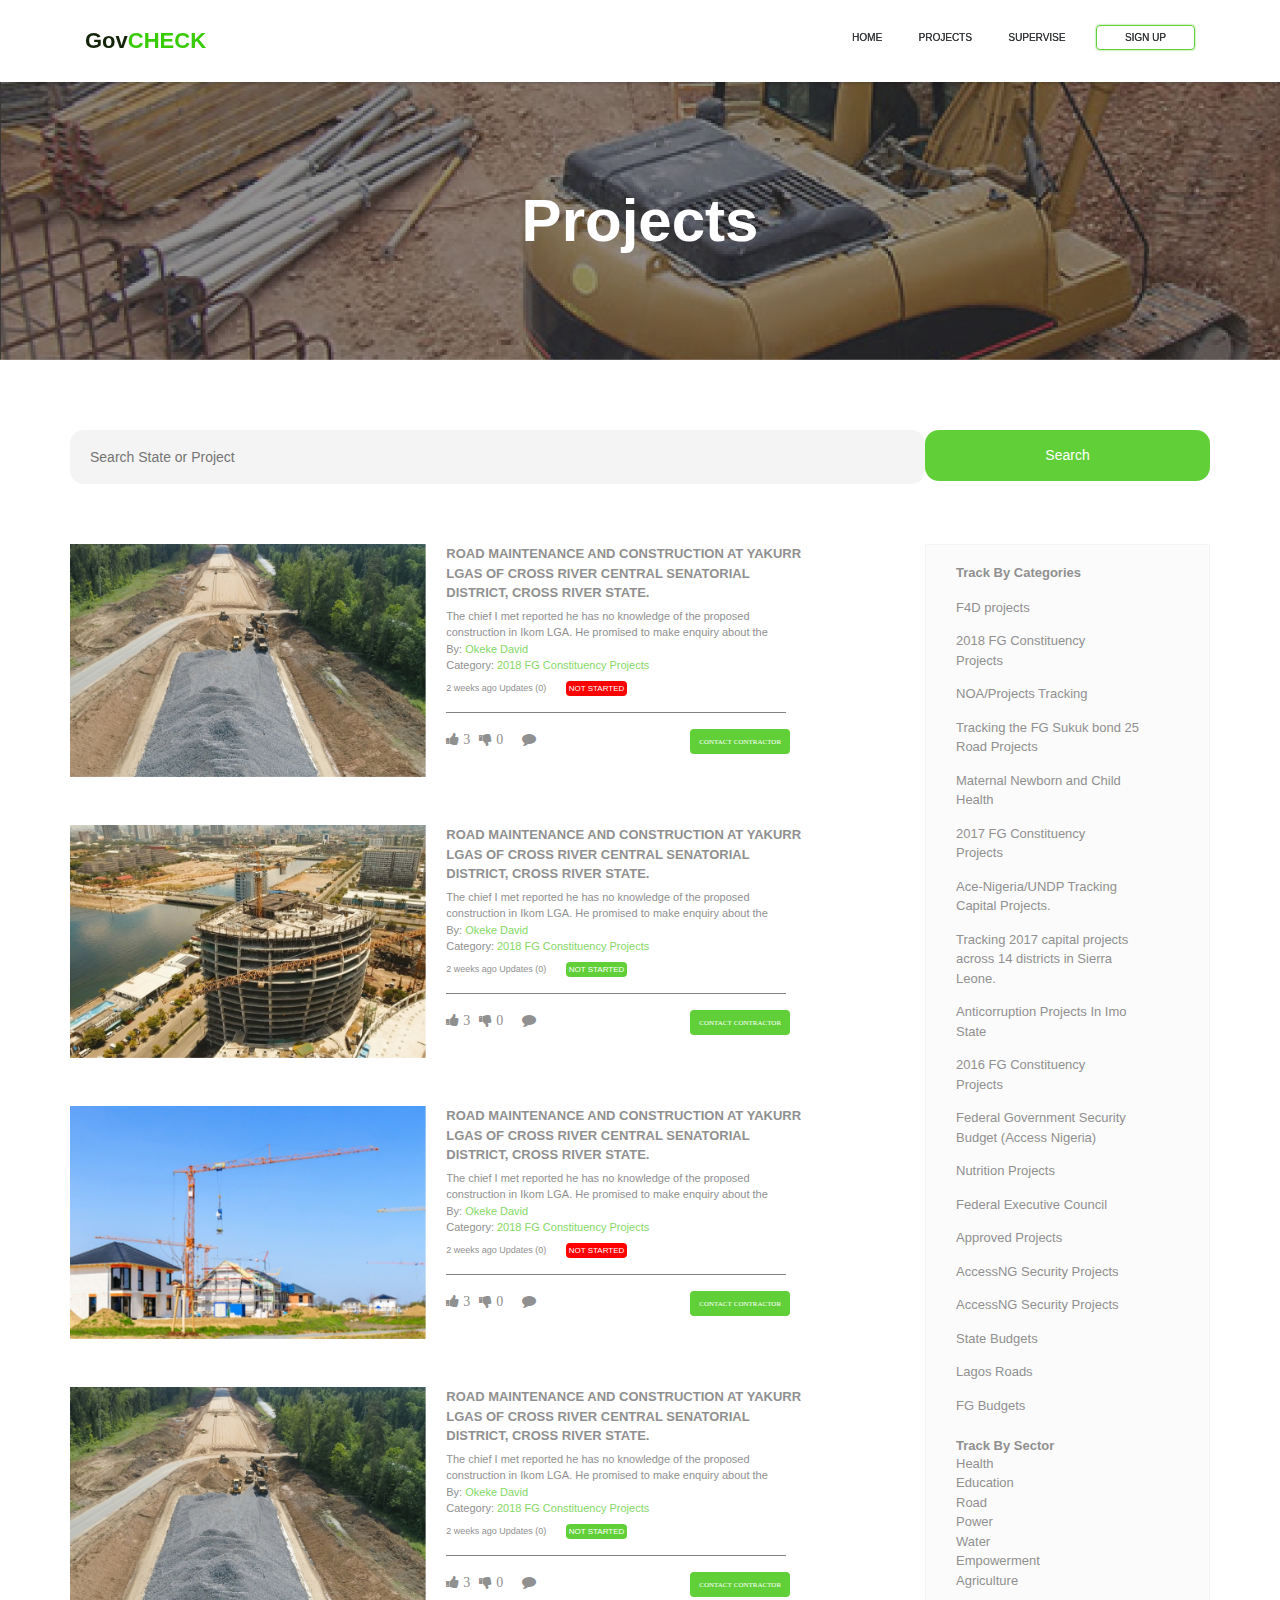
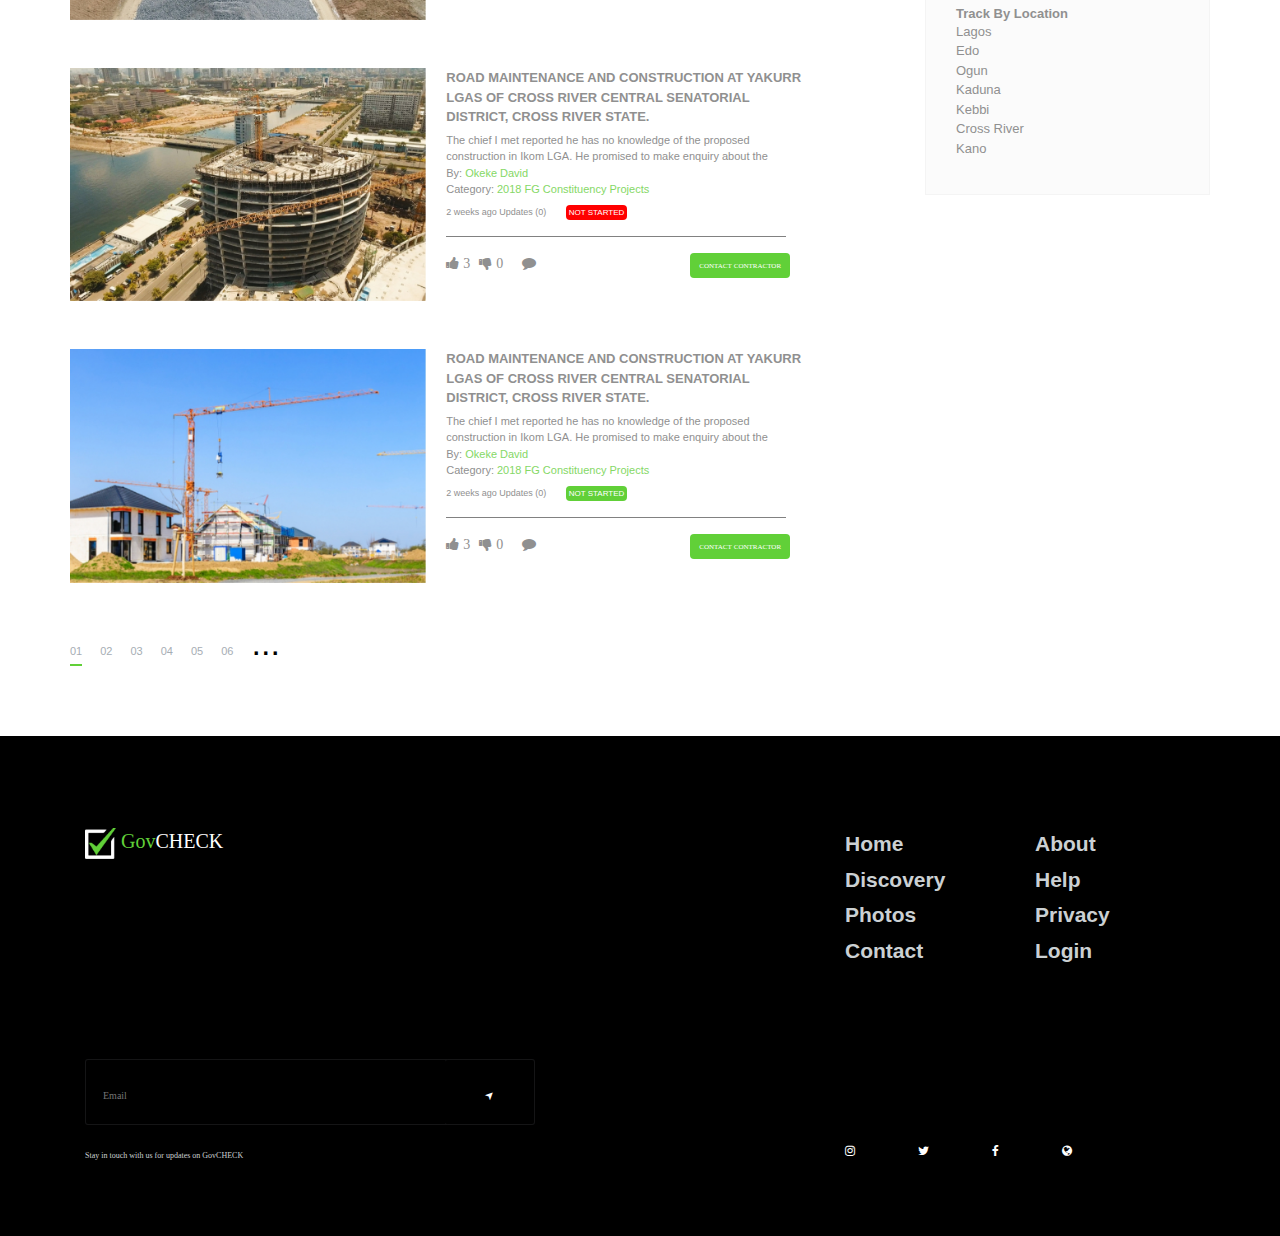
==== commit 33e43011: "Merge fed8f27ee247812e5aa521556ef8a4cf8dc40c1a into 843f223360ccd372cb13bceec8e03cb4d732c32e" ====
--- a/project.html
+++ b/project.html
@@ -26,31 +26,35 @@
     </head>
     <body>
         <!-- nav bar -->
+        
         <div class="navigation_bar">
-            <div class="brand_name p_brand_name">Gov<span class="brandname_span">CHECK</span></a></div>
-
-            <!-- mobile close/open bar -->
-            <div class="menu-bar">
-                <span class="bar1"></span>
-                <span class="bar2"></span>
-                <span class="bar3"></span>
-            </div>
-            <div class="close-bar">
-                <span style="font-weight: 100;">&times;</span>
-            </div>
-            <!--end mobile close/open bar -->
-
-            <div class="navigation_links _openMobileLink">
-                <a href="index.html" class="home">Home</a>
-                <a href="project.html">Projects</a>
-                <a href="#">Supervise</a>
-                <a href="#" id="project_sign_up">Sign up</a>
-            </div>
+            <div class="container">
+                <div class="brand_name p_brand_name">Gov<span class="brandname_span">CHECK</span></a></div>
+
+                <!-- mobile close/open bar -->
+                <div class="menu-bar">
+                    <span class="bar1"></span>
+                    <span class="bar2"></span>
+                    <span class="bar3"></span>
+                </div>
+                <div class="close-bar">
+                    <span style="font-weight: 100;">&times;</span>
+                </div>
+                <!--end mobile close/open bar -->
+    
+                <div class="navigation_links _openMobileLink">
+                    <a href="index.html" class="home">Home</a>
+                    <a href="project.html">Projects</a>
+                    <a href="#">Supervise</a>
+                    <a href="#" id="project_sign_up">Sign up</a>
+                </div>
+            </div>
+            
         </div>
         <!-- end nav bar -->
 
         <!-- project jumbotron -->
-        <div class="project_jumbotron">
+        <div class=" project_jumbotron">
             <div class="project_header_banner">
                 <h1 class="project_heading">Projects</h1>
             </div>
@@ -58,7 +62,7 @@
         <!-- end project jumbotron -->
 
         <!-- project main section -->
-        <div class="project_main">
+        <div class="container project_main">
             <div class="row m-0">
                 <div class="col-12 md m-0 p-0">
                     <div class="search_form">
@@ -270,44 +274,47 @@
 
         <!-- footer -->
         <div class="footer">
-                <div class="row">
-                    <div class="col-12 col-md-8">
-                        <div class="footer_left">
-                            <div class="footer_brandname">
-                                 <img class="footer_logo" src="images/footer_logo.png" alt="footer_logo"> Gov<span class="footer_logo_span">CHECK</span></a>
-                            </div>
-                            <div class="email">
-                                <form action="#" method="POST">
-                                    <input class="home" type="email" placeholder="Email">
-                                    <button class="submit desktop_button" name="submit"><span class="rotate">&#10148;</span></button>
-                                    <p>Stay in touch with us for updates on GovCHECK</p>
-                                </form>
-                            </div>
-                        </div>
-                    </div>
-                    <div class="col-12 col-md-4">
-                        <div class="row footer_links">
-                            <div class="col-6 fl_ml">
-                                <a href="#">Home</a>
-                                <a href="#">Discovery</a>
-                                <a href="#">Photos</a>
-                                <a href="#">Contact</a>
-                            </div>
-                            <div class="col-6">
-                                <a href="#">About</a>
-                                <a href="#">Help</a>
-                                <a href="#">Privacy</a>
-                                <a href="#">Login</a>
-                            </div>
-                        </div>
-                        <div class="footer_social_links">
-                            <a href="#" class="fa fa-instagram"></a>
-                            <a href="#" class="fa fa-twitter"></a>
-                            <a href="#" class="fa fa-facebook"></span>
-                            <a href="#" class="fa fa-globe"></a>
-                        </div>
-                    </div>
-                </div>
+            <div class="container">
+                    <div class="row">
+                            <div class="col-12 col-md-8">
+                                <div class="footer_left">
+                                    <div class="footer_brandname">
+                                         <img class="footer_logo" src="images/footer_logo.png" alt="footer_logo"> Gov<span class="footer_logo_span">CHECK</span></a>
+                                    </div>
+                                    <div class="email">
+                                        <form action="#" method="POST">
+                                            <input class="home" type="email" placeholder="Email">
+                                            <button class="submit desktop_button" name="submit"><span class="rotate">&#10148;</span></button>
+                                            <p>Stay in touch with us for updates on GovCHECK</p>
+                                        </form>
+                                    </div>
+                                </div>
+                            </div>
+                            <div class="col-12 col-md-4">
+                                <div class="row footer_links">
+                                    <div class="col-6 fl_ml">
+                                        <a href="#">Home</a>
+                                        <a href="#">Discovery</a>
+                                        <a href="#">Photos</a>
+                                        <a href="#">Contact</a>
+                                    </div>
+                                    <div class="col-6">
+                                        <a href="#">About</a>
+                                        <a href="#">Help</a>
+                                        <a href="#">Privacy</a>
+                                        <a href="#">Login</a>
+                                    </div>
+                                </div>
+                                <div class="footer_social_links">
+                                    <a href="#" class="fa fa-instagram"></a>
+                                    <a href="#" class="fa fa-twitter"></a>
+                                    <a href="#" class="fa fa-facebook"></span>
+                                    <a href="#" class="fa fa-globe"></a>
+                                </div>
+                            </div>
+                        </div> 
+            </div>
+                
             </div>
             <!-- end footer -->
     
